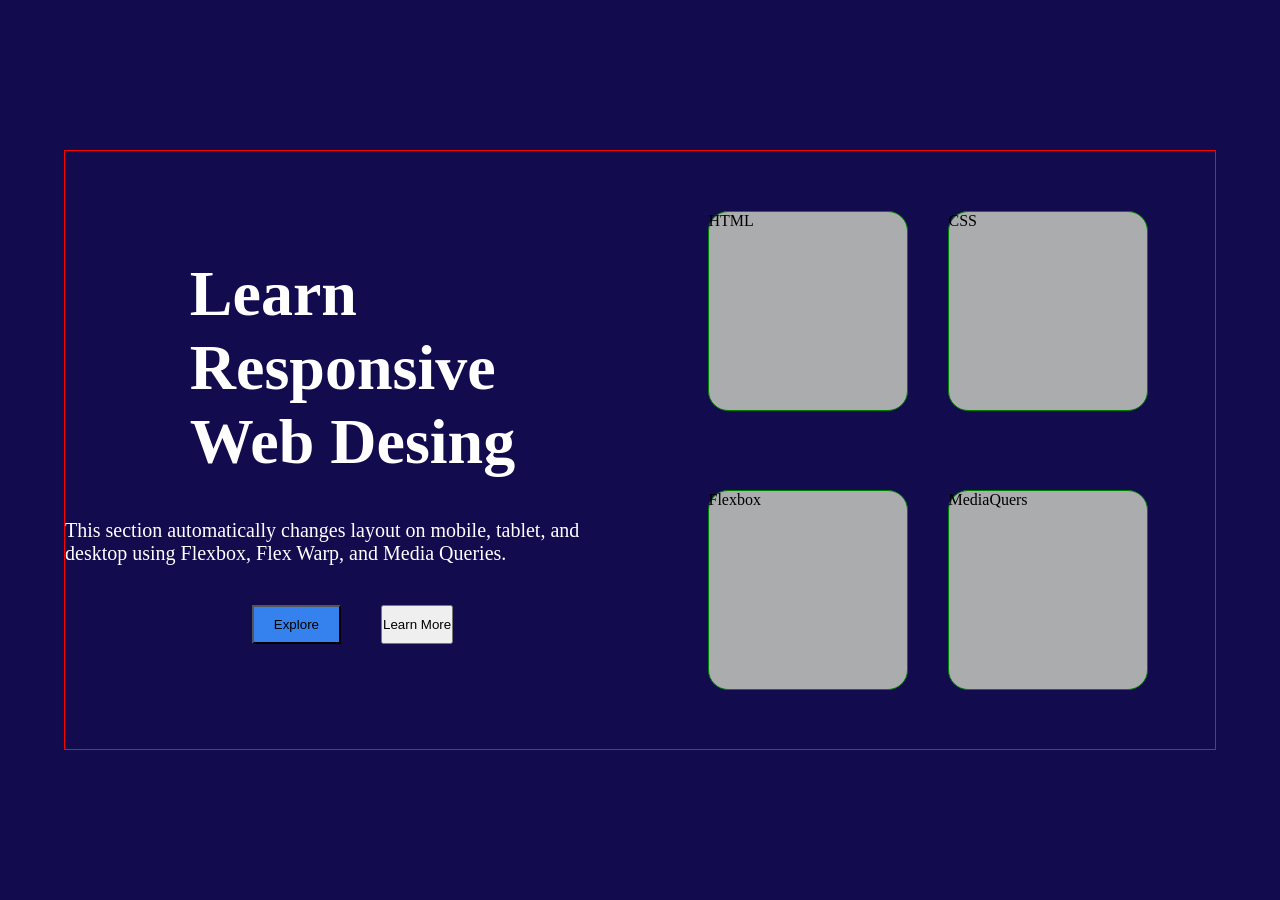
==== 23-05-26/index.html @ d27eb245 "Add a file on 24th apr" ====
<!DOCTYPE html>
<html lang="en">

<head>
    <meta charset="UTF-8">
    <meta name="viewport" content="width=device-width, initial-scale=1.0">
    <title>Document</title>

    <style>
        * {
            margin: 0;
            padding: 0;
            box-sizing: border-box;
        }

        @media screen and (min-width: 321px) {
            .container {
                width: 100%;
                height: 100vh;
                background-color: rgb(18, 11, 78);
                display: flex;
                justify-content: center;
                align-items: center;
            }

            .main {
                height: 600px;
                width: 90%;
                border: 1px solid red;
                display: flex;

            }

            .main-left {
                width: 50%;
                height: 100%;
                display: flex;
                flex-direction: column;
                align-items: center;
                justify-content: center;
                gap: 40px;
            }

            .head-text {
                color: white;
                font-size: 64px;
            }

            .desc-text {
                color: white;
                font-size: 20px;
            }

            .btn-gr {
                display: flex;
                gap: 40px;
            }

            .explore-btn {
                padding: 10px 20px;
                background-color: rgb(53, 130, 238);
            }

            .main-right {
                height: 100%;
                width: 50%;
                display: flex;
                flex-wrap: wrap;
                gap: 40px;
                padding: 40px;
                justify-content: center;
                align-items: center;
            }

            .card1,
            .card2,
            .card3,
            .card4 {
                height: 200px;
                width: 200px;
                border: 1px solid green;
                border-radius: 20px;
                background-color: rgb(170, 172, 173);
            }
        }

        @media screen and (max-width: 1159px) {
            .container {
                width: 100%;
                height: 100vh;
                background-color: rgb(18, 11, 78);
                display: flex;
                justify-content: center;
                align-items: center;
            }

            .main {
                height: 600px;
                width: 90%;
                border: 1px solid red;
                display: flex;
                flex-direction: column;

            }

            .main-left {
                width: 100%;
                display: flex;
                flex-direction: column;
                /* align-items: center; */
                /* justify-content: center; */
                justify-content: flex-start;
                gap: 40px;
                padding-top: 20px;
            }

            .head-text {
                color: white;
                font-size: 32px;
            }

            .desc-text {
                color: white;
                font-size: 16px;
                text-align: justify;
            }

            .btn-gr {
                display: flex;
                align-items: center;
                justify-content: center;
                gap: 40px;
            }

            .explore-btn {
                padding: 10px 20px;
                background-color: rgb(53, 130, 238);
            }

            .main-right {
                /* height: 100%; */
                width: 100%;
                display: flex;
                flex-wrap: wrap;
                gap: 20px;
                padding: 20px;
                justify-content: center;
                align-items: center;
            }

            .card1,
            .card2,
            .card3,
            .card4 {
                height: 100px;
                width: 100px;
                border: 1px solid green;
                border-radius: 20px;
                background-color: rgb(170, 172, 173);
                text-align: center;
            }
        }
    </style>
</head>

<body>
    <div class="container">
        <div class="main">
            <div class="main-left">
                <h1 class="head-text">Learn<br>Responsive<br>Web Desing</h1>
                <p class="desc-text">This section automatically changes layout on mobile, tablet, and desktop using
                    Flexbox, Flex Warp, and Media Queries. </p>
                <div class="btn-gr">
                    <button class="explore-btn">Explore</button>
                    <button class="more-bnt">Learn More</button>
                </div>
            </div>
            <div class="main-right">
                <div class="card1">HTML</div>
                <div class="card2">CSS</div>
                <div class="card3">Flexbox</div>
                <div class="card4">MediaQuers</div>
            </div>
        </div>
    </div>
</body>

</html>
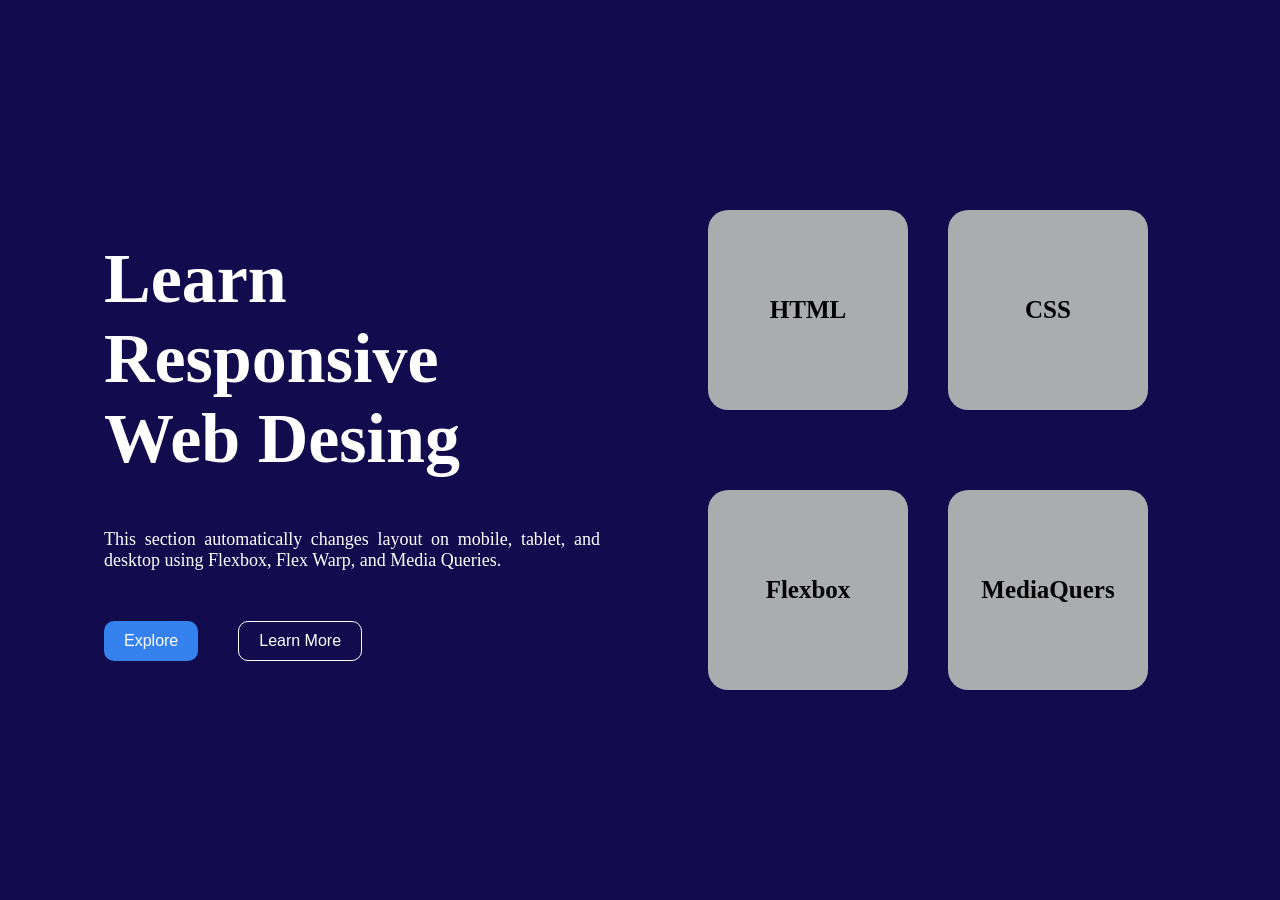
==== commit 7b976067: "1st assingment of js." ====
--- a/23-05-26/index.html
+++ b/23-05-26/index.html
@@ -13,7 +13,7 @@
             box-sizing: border-box;
         }
 
-        @media screen and (min-width: 321px) {
+        @media (min-width: 321px) {
             .container {
                 width: 100%;
                 height: 100vh;
@@ -26,7 +26,6 @@
             .main {
                 height: 600px;
                 width: 90%;
-                border: 1px solid red;
                 display: flex;
 
             }
@@ -36,19 +35,22 @@
                 height: 100%;
                 display: flex;
                 flex-direction: column;
-                align-items: center;
-                justify-content: center;
-                gap: 40px;
+                align-items: flex-start;
+                justify-content: center;
+                gap: 50px;
+                padding: 40px;
             }
 
             .head-text {
                 color: white;
-                font-size: 64px;
+                font-size: 70px;
+
             }
 
             .desc-text {
                 color: white;
-                font-size: 20px;
+                font-size: 18px;
+                text-align: justify;
             }
 
             .btn-gr {
@@ -59,6 +61,20 @@
             .explore-btn {
                 padding: 10px 20px;
                 background-color: rgb(53, 130, 238);
+                border-radius: 10px;
+                border: none;
+                font-size: 16px;
+                color: white;
+
+            }
+
+            .more-bnt{
+                padding: 10px 20px;
+                background-color:transparent;
+                border-radius: 10px;
+                border: 0.5px solid white;
+                font-size: 16px;
+                color: white;
             }
 
             .main-right {
@@ -78,13 +94,17 @@
             .card4 {
                 height: 200px;
                 width: 200px;
-                border: 1px solid green;
                 border-radius: 20px;
                 background-color: rgb(170, 172, 173);
+                display: flex;
+                align-items: center;
+                justify-content: center;
+                font-size: 25px;
+                font-weight: 600;
             }
         }
 
-        @media screen and (max-width: 1159px) {
+        @media (max-width: 1159px) {
             .container {
                 width: 100%;
                 height: 100vh;
